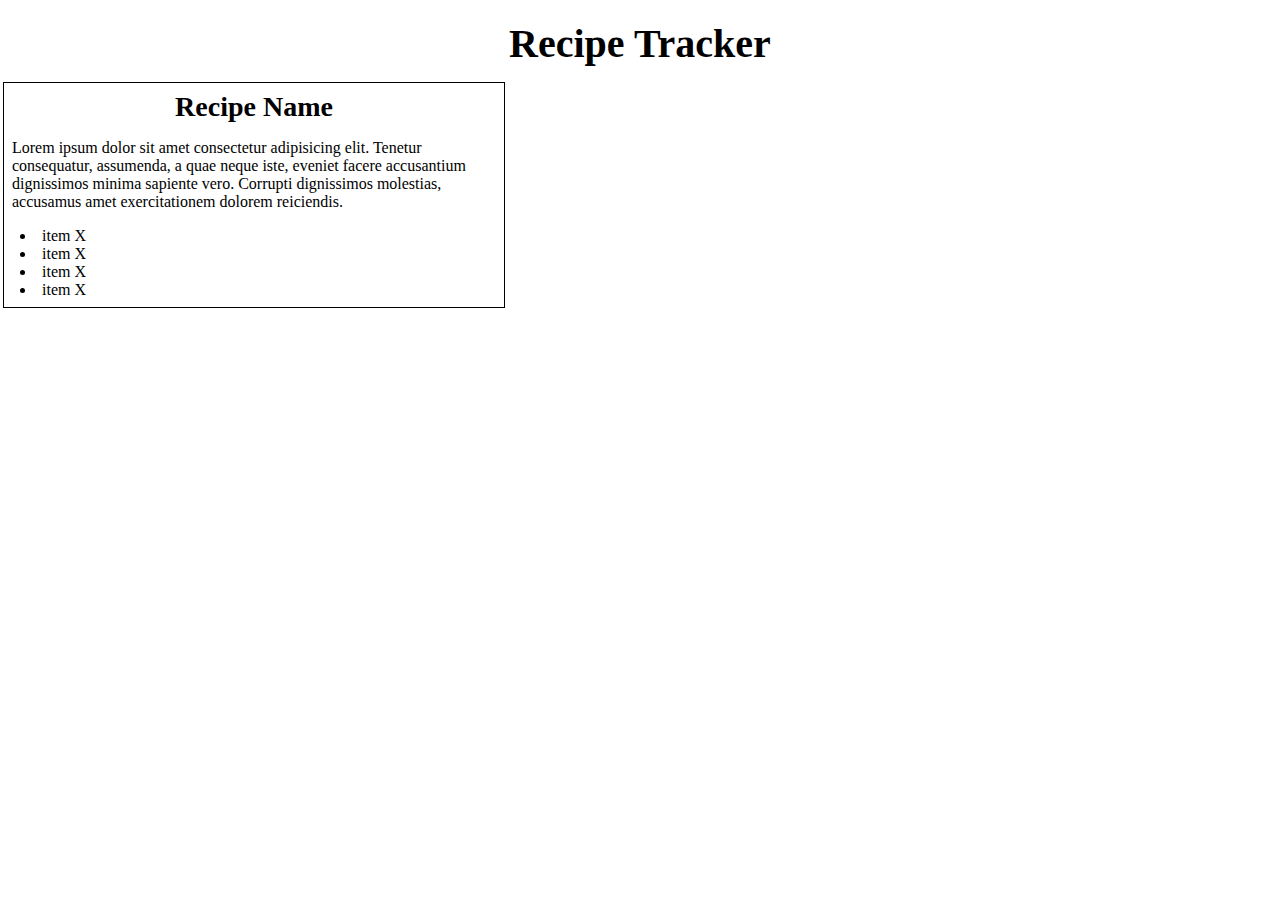
==== index.html @ 101211c1 "Initial Commit" ====
<!DOCTYPE html>
<html lang="en">
  <head>
    <meta charset="UTF-8" />
    <meta name="viewport" content="width=device-width, initial-scale=1.0" />
    <title>Recipe Tracker</title>
    <link rel="stylesheet" href="/css/styles.css" />
    <link rel="stylesheet" href="/css/reset.css" />
  </head>
  <body>
    <main>
      <header>
        <h1>Recipe Tracker</h1>
      </header>

      <div id="card-recipe" class="card">
        <header>
          <h2>Recipe Name</h2>
        </header>
        <p>
          Lorem ipsum dolor sit amet consectetur adipisicing elit. Tenetur
          consequatur, assumenda, a quae neque iste, eveniet facere accusantium
          dignissimos minima sapiente vero. Corrupti dignissimos molestias,
          accusamus amet exercitationem dolorem reiciendis.
        </p>
        <ul>
          <li>item X</li>
          <li>item X</li>
          <li>item X</li>
          <li>item X</li>
        </ul>
      </div>
    </main>
  </body>
</html>
---- css/styles.css ----
body {
  display: flex;
  padding: 0.25rem;
}

header {
  width: 100%;
}

h1 {
  width: fit-content;
  margin: 0 auto;
}

.card {
  outline: 1px black solid;
  max-width: 500px;
  padding: 0.5rem;
}

ul {
  padding-left: 0.5rem;
}

h1 {
  font-size: 2.5rem;
  font-weight: 700;
}

h2 {
  font-size: 1.75rem;
  font-weight: 700;
  width: fit-content;
}

.card > header > h2 {
  margin: 0 auto;
}
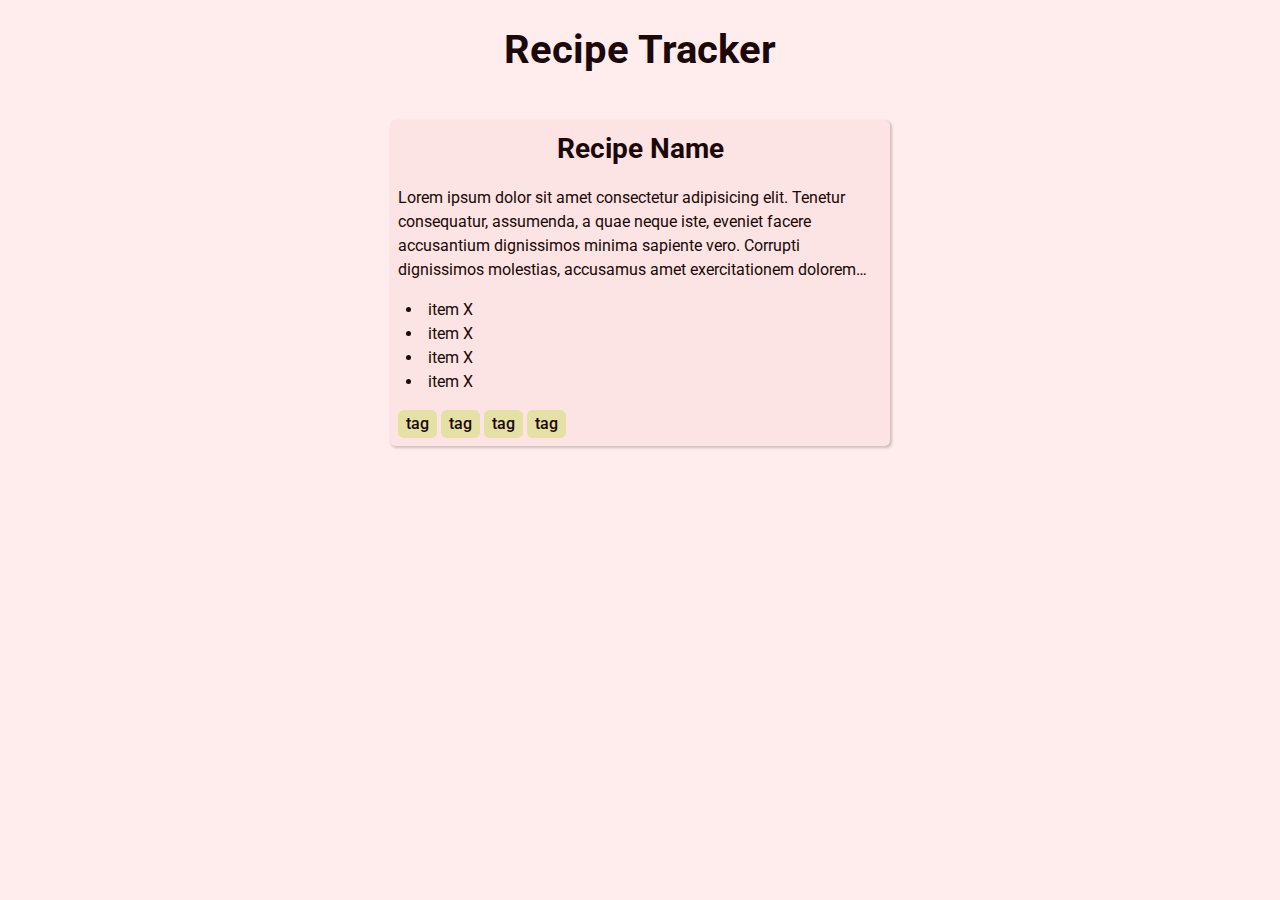
==== commit c43d6c91: "Edit styles.css, include Tags" ====
--- a/index.html
+++ b/index.html
@@ -17,18 +17,25 @@
         <header>
           <h2>Recipe Name</h2>
         </header>
-        <p>
+        <p class="recipe-description">
           Lorem ipsum dolor sit amet consectetur adipisicing elit. Tenetur
           consequatur, assumenda, a quae neque iste, eveniet facere accusantium
           dignissimos minima sapiente vero. Corrupti dignissimos molestias,
           accusamus amet exercitationem dolorem reiciendis.
         </p>
-        <ul>
+        <ul class="ingredients-list">
           <li>item X</li>
           <li>item X</li>
           <li>item X</li>
           <li>item X</li>
         </ul>
+
+        <ul class="tag-list">
+          <li class="tag">tag</li>
+          <li class="tag">tag</li>
+          <li class="tag">tag</li>
+          <li class="tag">tag</li>
+        </ul>
       </div>
     </main>
   </body>
--- a/css/styles.css
+++ b/css/styles.css
@@ -1,6 +1,26 @@
+@import url("https://fonts.googleapis.com/css2?family=Roboto:ital,wght@0,100;0,300;0,400;0,500;0,700;0,900;1,100;1,300;1,400;1,500;1,700;1,900&display=swap");
+:root {
+  --font-color: hsl(0, 56%, 7%);
+  --bg-color: hsl(3, 90%, 96%);
+  --primary: hsl(2, 56%, 52%);
+  --secondary: hsl(62, 56%, 72%);
+  --accent: hsl(84, 56%, 61%);
+
+  --tag-bg: hsl(62, 56%, 72%, 75%);
+
+  --border-radius: 0.35em;
+
+  --card-bg-color: hsl(2, 56%, 52%, 5%);
+  --card-box-shadow: hsl(0, 56%, 7%, 20%) 1.95px 1.95px 2.6px;
+}
+
 body {
   display: flex;
   padding: 0.25rem;
+  font-family: "Roboto", sans-serif;
+  font-size: 1rem;
+  color: var(--font-color);
+  background-color: var(--bg-color);
 }
 
 header {
@@ -10,15 +30,20 @@
 h1 {
   width: fit-content;
   margin: 0 auto;
+  padding-bottom: 1em;
 }
 
 .card {
-  outline: 1px black solid;
+  margin: 0 auto;
+  /* outline: 1px black solid; */
   max-width: 500px;
   padding: 0.5rem;
+  border-radius: var(--border-radius);
+  background-color: var(--card-bg-color);
+  box-shadow: var(--card-box-shadow);
 }
 
-ul {
+.ingredients-list {
   padding-left: 0.5rem;
 }
 
@@ -35,4 +60,27 @@
 
 .card > header > h2 {
   margin: 0 auto;
-}+}
+
+.tag-list {
+  display: flex;
+  list-style: none;
+  gap: 0.25rem;
+  flex-wrap: wrap;
+}
+
+.tag {
+  line-height: 1.25;
+  background-color: var(--tag-bg);
+  padding: .25em 0.5em;
+  border-radius: var(--border-radius);
+  user-select: none;
+  font-weight: 500;
+}
+
+.recipe-description {
+  display: -webkit-box;
+  -webkit-line-clamp: 4;
+  -webkit-box-orient: vertical;
+  overflow: hidden;
+}
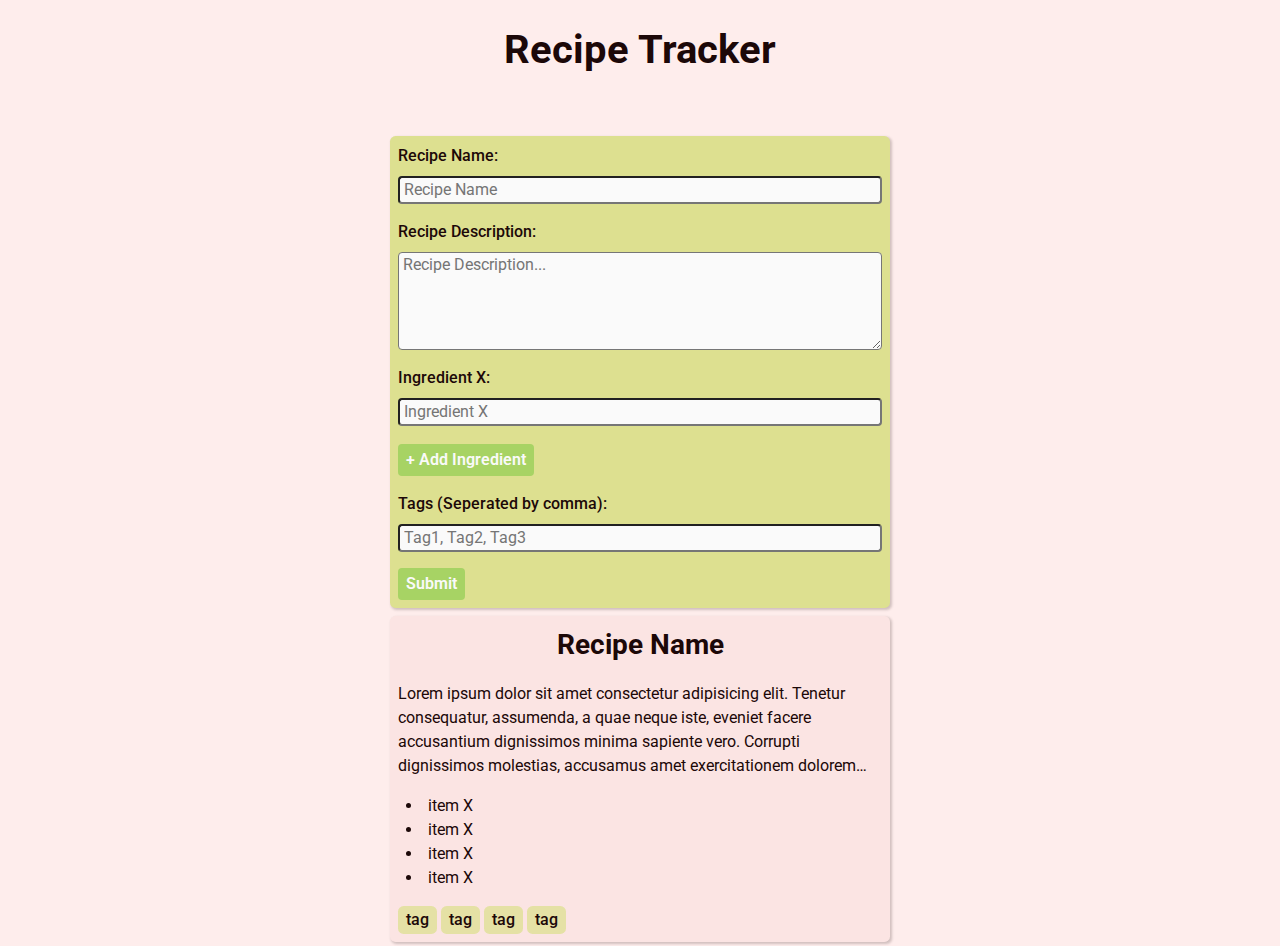
==== commit c78f4076: "Add New Recipe Form" ====
--- a/index.html
+++ b/index.html
@@ -12,6 +12,11 @@
       <header>
         <h1>Recipe Tracker</h1>
       </header>
+      
+      <div>
+        <new-recipe-form></new-recipe-form>
+        <script src="/js/NewRecipeForm.js"></script>
+      </div>
 
       <div id="card-recipe" class="card">
         <header>
--- a/css/styles.css
+++ b/css/styles.css
@@ -1,10 +1,12 @@
 @import url("https://fonts.googleapis.com/css2?family=Roboto:ital,wght@0,100;0,300;0,400;0,500;0,700;0,900;1,100;1,300;1,400;1,500;1,700;1,900&display=swap");
+
 :root {
   --font-color: hsl(0, 56%, 7%);
   --bg-color: hsl(3, 90%, 96%);
   --primary: hsl(2, 56%, 52%);
   --secondary: hsl(62, 56%, 72%);
   --accent: hsl(84, 56%, 61%);
+  --text-input-bg: hsl(0, 0%, 98%);
 
   --tag-bg: hsl(62, 56%, 72%, 75%);
 
@@ -58,7 +60,7 @@
   width: fit-content;
 }
 
-.card > header > h2 {
+.card>header>h2 {
   margin: 0 auto;
 }
 
@@ -78,9 +80,57 @@
   font-weight: 500;
 }
 
+.new-recipe-form {
+  /* width: clamp(400px, 750px, 25%); */
+  background-color: var(--secondary);
+  margin-bottom: .5rem;
+}
+
 .recipe-description {
   display: -webkit-box;
   -webkit-line-clamp: 4;
   -webkit-box-orient: vertical;
   overflow: hidden;
 }
+
+.form-input {
+  display: flex;
+  flex-direction: column;
+  gap: .25rem;
+}
+
+.form-label {
+  font-weight: 500;
+  margin-bottom: .25rem;
+}
+
+input, textarea {
+  margin: 0;
+  border-radius: .25rem;
+  background-color: var(--text-input-bg);
+  padding: 0 .25rem;
+}
+
+.ingredient-input-list {
+  display: flex;
+  flex-direction: column;
+  gap: .15rem;
+}
+
+.btn {
+  width: fit-content;
+  padding: .25rem .5rem;
+  border: none;
+  background-color: var(--accent);
+  border-radius: .25rem;
+  color: var(--text-input-bg);
+  font-weight: 600;
+}
+
+.btn:hover {
+  background-color: hsl(84, 56%, 50%);
+}
+
+.btn:active {
+  background-color: hsl(84, 56%, 40%);
+}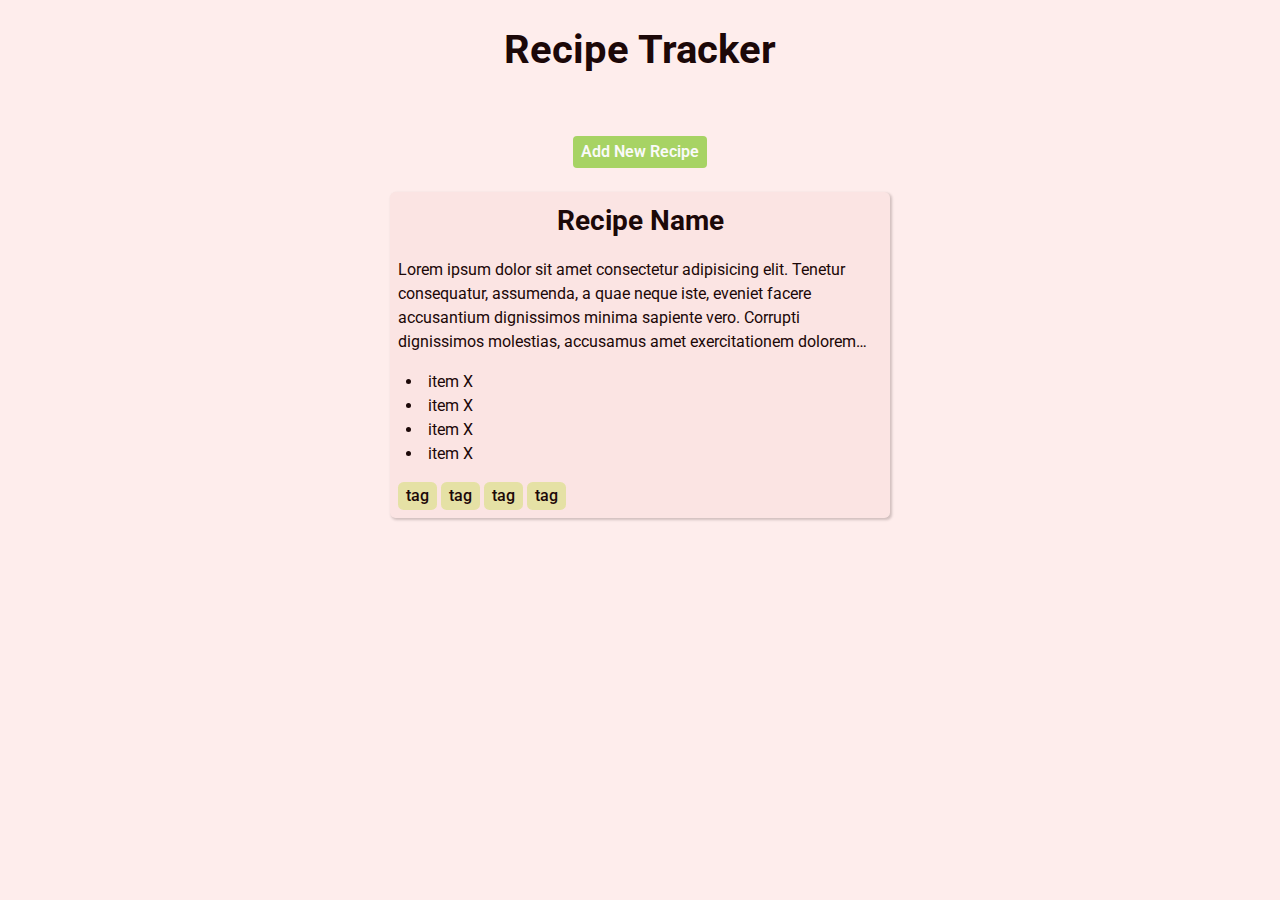
==== commit e5bcf422: "Create Add New Recipe button" ====
--- a/index.html
+++ b/index.html
@@ -1,47 +1,51 @@
 <!DOCTYPE html>
 <html lang="en">
-  <head>
-    <meta charset="UTF-8" />
-    <meta name="viewport" content="width=device-width, initial-scale=1.0" />
-    <title>Recipe Tracker</title>
-    <link rel="stylesheet" href="/css/styles.css" />
-    <link rel="stylesheet" href="/css/reset.css" />
-  </head>
-  <body>
-    <main>
+
+<head>
+  <meta charset="UTF-8" />
+  <meta name="viewport" content="width=device-width, initial-scale=1.0" />
+  <title>Recipe Tracker</title>
+  <link rel="stylesheet" href="/css/styles.css" />
+  <link rel="stylesheet" href="/css/reset.css" />
+</head>
+
+<body>
+  <main>
+    <header>
+      <h1>Recipe Tracker</h1>
+    </header>
+
+    <details id="new-recipe-tab">
+      <summary class="btn">Add New Recipe</summary>
+      <new-recipe-form></new-recipe-form>
+    </details>
+
+    <script src="/js/NewRecipeForm.js"></script>
+    <div id="card-recipe" class="card">
       <header>
-        <h1>Recipe Tracker</h1>
+        <h2>Recipe Name</h2>
       </header>
-      
-      <div>
-        <new-recipe-form></new-recipe-form>
-        <script src="/js/NewRecipeForm.js"></script>
-      </div>
+      <p class="recipe-description">
+        Lorem ipsum dolor sit amet consectetur adipisicing elit. Tenetur
+        consequatur, assumenda, a quae neque iste, eveniet facere accusantium
+        dignissimos minima sapiente vero. Corrupti dignissimos molestias,
+        accusamus amet exercitationem dolorem reiciendis.
+      </p>
+      <ul class="ingredients-list">
+        <li>item X</li>
+        <li>item X</li>
+        <li>item X</li>
+        <li>item X</li>
+      </ul>
 
-      <div id="card-recipe" class="card">
-        <header>
-          <h2>Recipe Name</h2>
-        </header>
-        <p class="recipe-description">
-          Lorem ipsum dolor sit amet consectetur adipisicing elit. Tenetur
-          consequatur, assumenda, a quae neque iste, eveniet facere accusantium
-          dignissimos minima sapiente vero. Corrupti dignissimos molestias,
-          accusamus amet exercitationem dolorem reiciendis.
-        </p>
-        <ul class="ingredients-list">
-          <li>item X</li>
-          <li>item X</li>
-          <li>item X</li>
-          <li>item X</li>
-        </ul>
+      <ul class="tag-list">
+        <li class="tag">tag</li>
+        <li class="tag">tag</li>
+        <li class="tag">tag</li>
+        <li class="tag">tag</li>
+      </ul>
+    </div>
+  </main>
+</body>
 
-        <ul class="tag-list">
-          <li class="tag">tag</li>
-          <li class="tag">tag</li>
-          <li class="tag">tag</li>
-          <li class="tag">tag</li>
-        </ul>
-      </div>
-    </main>
-  </body>
-</html>
+</html>--- a/css/styles.css
+++ b/css/styles.css
@@ -86,6 +86,19 @@
   margin-bottom: .5rem;
 }
 
+#new-recipe-tab {
+  margin: 1rem auto;
+}
+
+#new-recipe-tab summary {
+  user-select: none;
+  margin: .5rem auto;
+}
+
+#new-recipe-tab summary::marker{
+  content: "";
+}
+
 .recipe-description {
   display: -webkit-box;
   -webkit-line-clamp: 4;
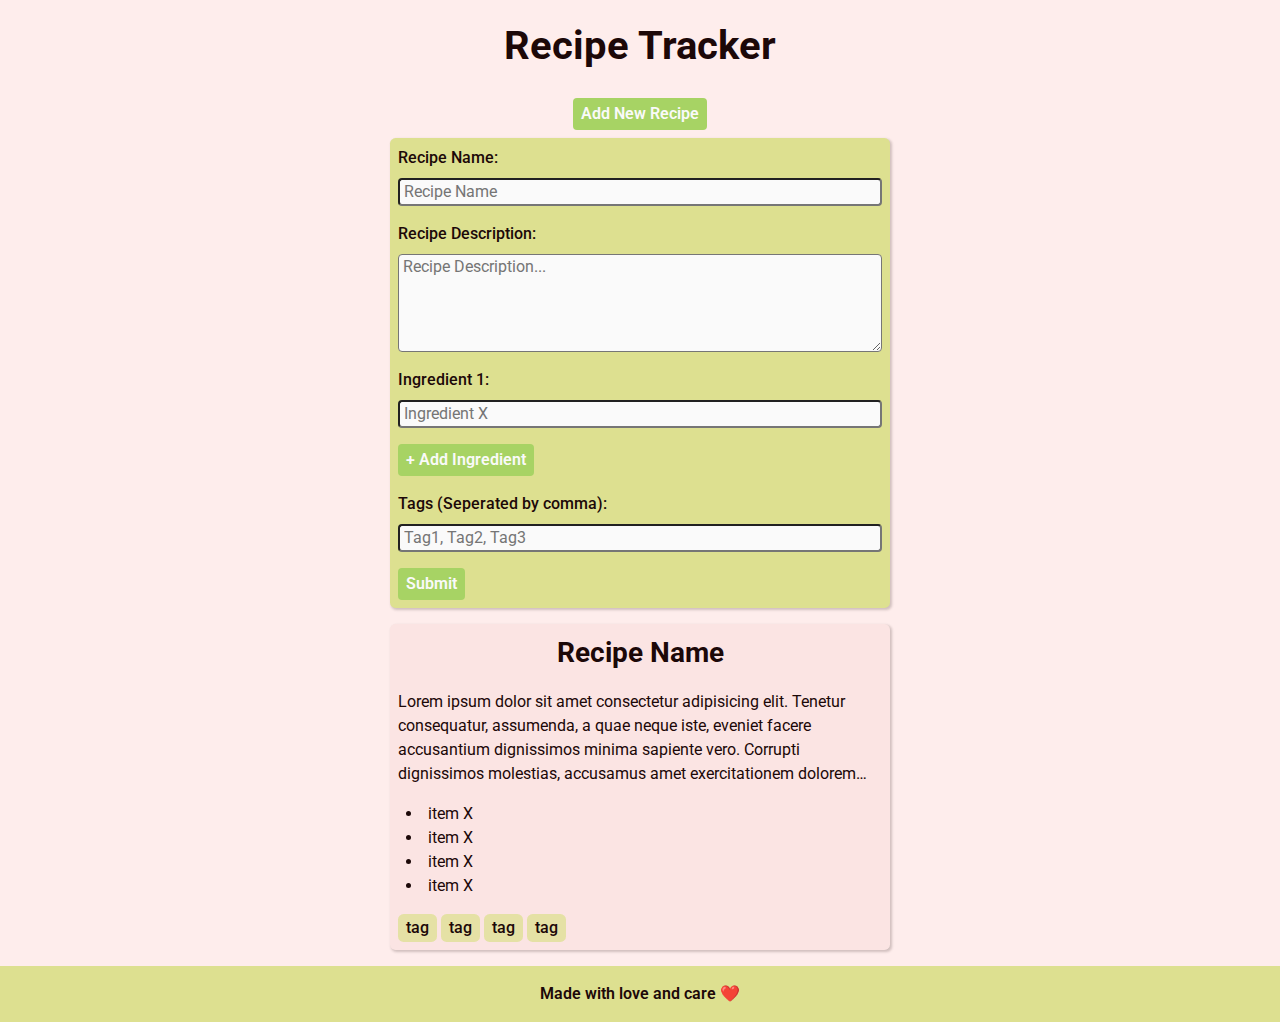
==== commit e7afff1d: "Create Footer and styles" ====
--- a/index.html
+++ b/index.html
@@ -15,7 +15,7 @@
       <h1>Recipe Tracker</h1>
     </header>
 
-    <details id="new-recipe-tab">
+    <details id="new-recipe-tab" open>
       <summary class="btn">Add New Recipe</summary>
       <new-recipe-form></new-recipe-form>
     </details>
@@ -46,6 +46,10 @@
       </ul>
     </div>
   </main>
+
+  <footer>
+    <span>Made with love and care ❤️</span>
+  </footer>
 </body>
 
 </html>--- a/css/styles.css
+++ b/css/styles.css
@@ -18,7 +18,8 @@
 
 body {
   display: flex;
-  padding: 0.25rem;
+  flex-direction: column;
+  /* padding: 0.25rem; */
   font-family: "Roboto", sans-serif;
   font-size: 1rem;
   color: var(--font-color);
@@ -29,10 +30,23 @@
   width: 100%;
 }
 
+footer {
+  display: flex;
+  /* height: 2em; */
+  background-color: var(--secondary);
+  margin-top: 1em;
+  font-weight: 600;
+  justify-content: center;
+  padding: 1rem;
+}
+
 h1 {
   width: fit-content;
   margin: 0 auto;
-  padding-bottom: 1em;
+  padding-bottom: .15em;
+
+  font-size: 2.5rem;
+  font-weight: 700;
 }
 
 .card {
@@ -47,11 +61,6 @@
 
 .ingredients-list {
   padding-left: 0.5rem;
-}
-
-h1 {
-  font-size: 2.5rem;
-  font-weight: 700;
 }
 
 h2 {
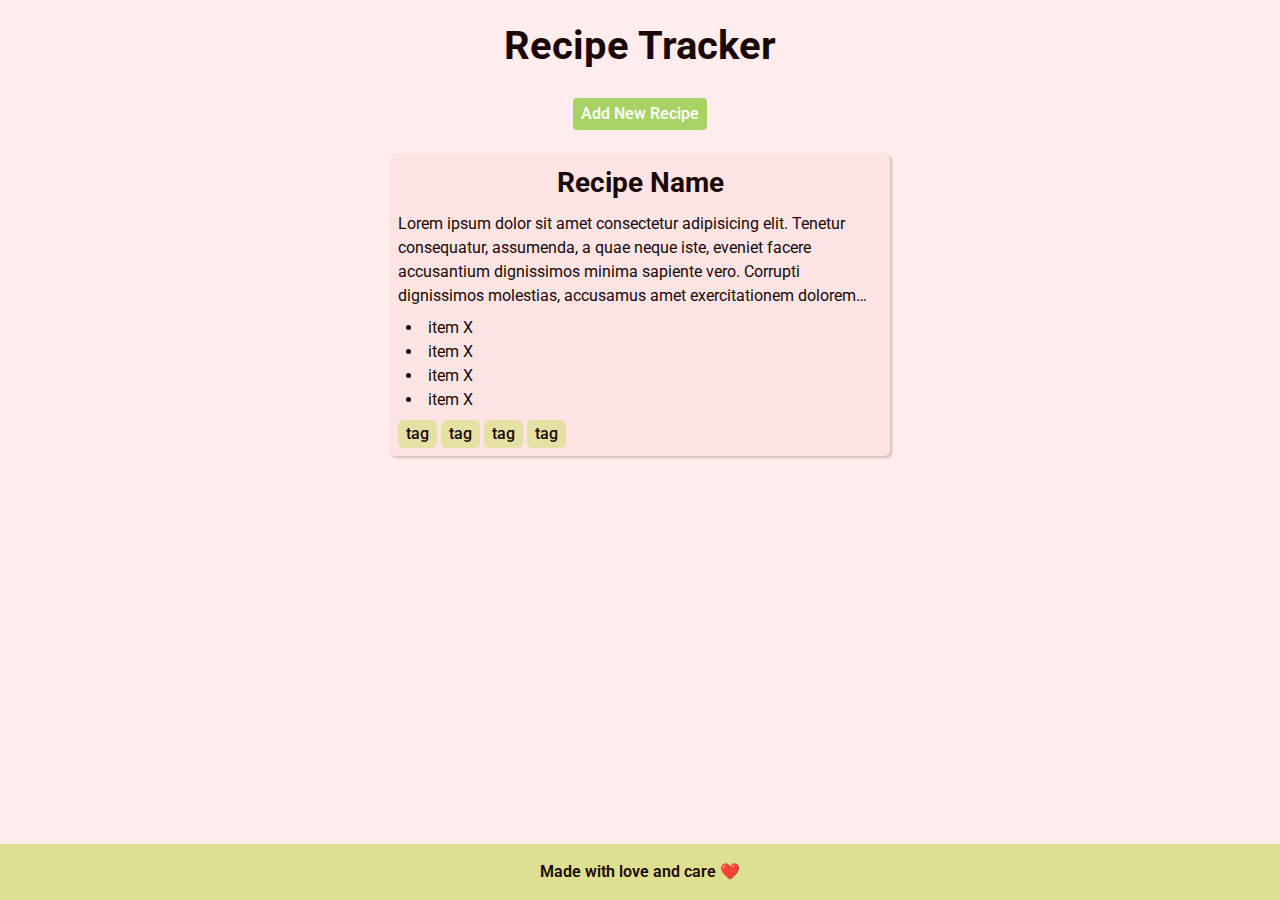
==== commit 529dcf43: "Edit Styles" ====
--- a/index.html
+++ b/index.html
@@ -5,32 +5,36 @@
   <meta charset="UTF-8" />
   <meta name="viewport" content="width=device-width, initial-scale=1.0" />
   <title>Recipe Tracker</title>
+  <link rel="stylesheet" href="/css/reset.css" />
   <link rel="stylesheet" href="/css/styles.css" />
-  <link rel="stylesheet" href="/css/reset.css" />
 </head>
 
 <body>
-  <main>
-    <header>
-      <h1>Recipe Tracker</h1>
-    </header>
 
-    <details id="new-recipe-tab" open>
+  <header class="page-header">
+    <h1>Recipe Tracker</h1>
+  </header>
+
+  <main class="flow">
+    <details id="new-recipe-tab">
       <summary class="btn">Add New Recipe</summary>
       <new-recipe-form></new-recipe-form>
     </details>
 
     <script src="/js/NewRecipeForm.js"></script>
+
     <div id="card-recipe" class="card">
       <header>
         <h2>Recipe Name</h2>
       </header>
+
       <p class="recipe-description">
         Lorem ipsum dolor sit amet consectetur adipisicing elit. Tenetur
         consequatur, assumenda, a quae neque iste, eveniet facere accusantium
         dignissimos minima sapiente vero. Corrupti dignissimos molestias,
         accusamus amet exercitationem dolorem reiciendis.
       </p>
+      
       <ul class="ingredients-list">
         <li>item X</li>
         <li>item X</li>
@@ -45,6 +49,7 @@
         <li class="tag">tag</li>
       </ul>
     </div>
+
   </main>
 
   <footer>
--- a/css/styles.css
+++ b/css/styles.css
@@ -19,15 +19,22 @@
 body {
   display: flex;
   flex-direction: column;
-  /* padding: 0.25rem; */
   font-family: "Roboto", sans-serif;
   font-size: 1rem;
   color: var(--font-color);
   background-color: var(--bg-color);
 }
 
+main {
+  flex: 1;
+}
+
 header {
   width: 100%;
+}
+
+.page-header {
+  margin-top: 1em;
 }
 
 footer {
@@ -50,6 +57,10 @@
 }
 
 .card {
+  display: flex;
+  flex-direction: column;
+  gap: .5rem;
+
   margin: 0 auto;
   /* outline: 1px black solid; */
   max-width: 500px;
@@ -104,7 +115,7 @@
   margin: .5rem auto;
 }
 
-#new-recipe-tab summary::marker{
+#new-recipe-tab summary::marker {
   content: "";
 }
 
@@ -126,7 +137,8 @@
   margin-bottom: .25rem;
 }
 
-input, textarea {
+input,
+textarea {
   margin: 0;
   border-radius: .25rem;
   background-color: var(--text-input-bg);
@@ -155,4 +167,8 @@
 
 .btn:active {
   background-color: hsl(84, 56%, 40%);
+}
+
+.flow > * + * {
+  margin-top: 1em;
 }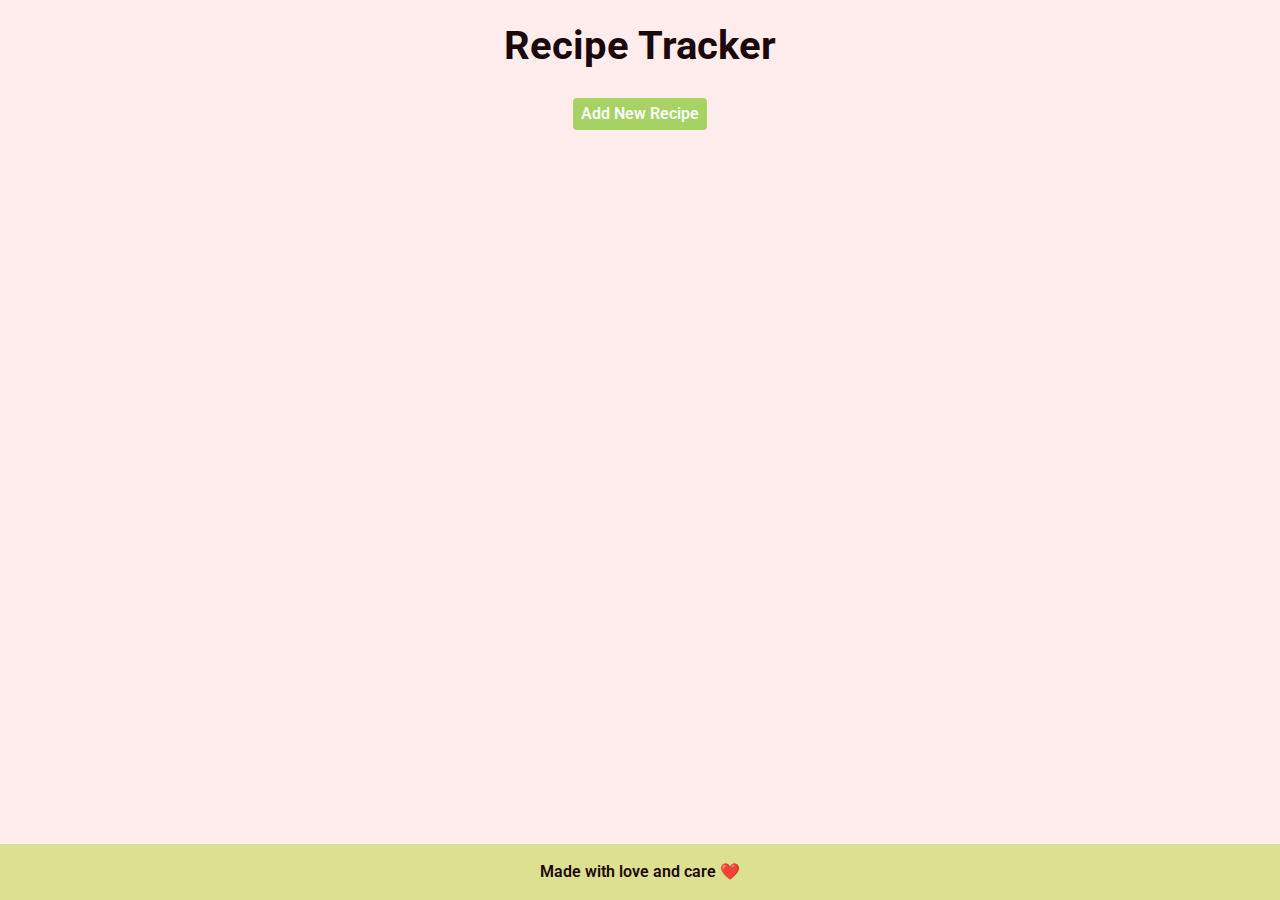
==== commit f2465abb: "Create Dynamic Functionality" ====
--- a/index.html
+++ b/index.html
@@ -1,60 +1,64 @@
 <!DOCTYPE html>
 <html lang="en">
+  <head>
+    <meta charset="UTF-8" />
+    <meta name="viewport" content="width=device-width, initial-scale=1.0" />
+    <title>Recipe Tracker</title>
+    <link rel="stylesheet" href="/css/reset.css" />
+    <link rel="stylesheet" href="/css/styles.css" />
+    <script defer src="/js/CreateCards.js"></script>
+  </head>
 
-<head>
-  <meta charset="UTF-8" />
-  <meta name="viewport" content="width=device-width, initial-scale=1.0" />
-  <title>Recipe Tracker</title>
-  <link rel="stylesheet" href="/css/reset.css" />
-  <link rel="stylesheet" href="/css/styles.css" />
-</head>
+  <body>
+    <header class="page-header">
+      <h1>Recipe Tracker</h1>
+    </header>
 
-<body>
+    <main class="flow">
+      <details id="new-recipe-tab">
+        <summary class="btn">Add New Recipe</summary>
+        <new-recipe-form></new-recipe-form>
+      </details>
 
-  <header class="page-header">
-    <h1>Recipe Tracker</h1>
-  </header>
+      <script src="/js/NewRecipeForm.js"></script>
 
-  <main class="flow">
-    <details id="new-recipe-tab">
-      <summary class="btn">Add New Recipe</summary>
-      <new-recipe-form></new-recipe-form>
-    </details>
+      <div id="recipe-card-container"></div>
 
-    <script src="/js/NewRecipeForm.js"></script>
+      <template id="recipe-card">
+        <div id="card-recipe" class="card">
+          <header class="recipe-name">
+            <h2 id="recipe-card-name">Recipe Name</h2>
+            <div>
+              <img src="/assets/delete.svg" alt="Delete" class="svg-btn" />
+              <img src="/assets/edit.svg" alt="Edit" class="svg-btn" />
+            </div>
+          </header>
 
-    <div id="card-recipe" class="card">
-      <header>
-        <h2>Recipe Name</h2>
-      </header>
+          <p class="recipe-description" id="recipe-card-description">
+            Lorem ipsum dolor sit amet consectetur adipisicing elit. Tenetur
+            consequatur, assumenda, a quae neque iste, eveniet facere
+            accusantium dignissimos minima sapiente vero. Corrupti dignissimos
+            molestias, accusamus amet exercitationem dolorem reiciendis.
+          </p>
 
-      <p class="recipe-description">
-        Lorem ipsum dolor sit amet consectetur adipisicing elit. Tenetur
-        consequatur, assumenda, a quae neque iste, eveniet facere accusantium
-        dignissimos minima sapiente vero. Corrupti dignissimos molestias,
-        accusamus amet exercitationem dolorem reiciendis.
-      </p>
-      
-      <ul class="ingredients-list">
-        <li>item X</li>
-        <li>item X</li>
-        <li>item X</li>
-        <li>item X</li>
-      </ul>
+          <ul class="ingredients-list" id="recipe-card-ingredient-list"></ul>
 
-      <ul class="tag-list">
-        <li class="tag">tag</li>
-        <li class="tag">tag</li>
-        <li class="tag">tag</li>
-        <li class="tag">tag</li>
-      </ul>
-    </div>
+          <ul class="tag-list" id="recipe-card-tag-list"></ul>
+        </div>
+      </template>
+    </main>
 
-  </main>
+    <footer>
+      <span>Made with love and care ❤️</span>
+    </footer>
+  </body>
+</html>
 
-  <footer>
-    <span>Made with love and care ❤️</span>
-  </footer>
-</body>
+<script>
+  function removeEntry(index) {
+    const recipeArray = JSON.parse(localStorage.getItem("recipes") || []);
+    recipeArray.filter((obj) => obj.index !== index);
 
-</html>+    localStorage.setItem("recipes", JSON.stringify(recipeArray));
+  }
+</script>
--- a/css/styles.css
+++ b/css/styles.css
@@ -14,6 +14,8 @@
 
   --card-bg-color: hsl(2, 56%, 52%, 5%);
   --card-box-shadow: hsl(0, 56%, 7%, 20%) 1.95px 1.95px 2.6px;
+
+  --screen-size-lg: 1480px;
 }
 
 body {
@@ -59,15 +61,26 @@
 .card {
   display: flex;
   flex-direction: column;
+  flex-grow: 1;
   gap: .5rem;
 
   margin: 0 auto;
   /* outline: 1px black solid; */
+  width: 350px;
   max-width: 500px;
   padding: 0.5rem;
   border-radius: var(--border-radius);
   background-color: var(--card-bg-color);
   box-shadow: var(--card-box-shadow);
+}
+
+#recipe-card-container{
+  margin: 0 auto;
+  display: flex;
+  flex-wrap: wrap;
+  max-width: var(--screen-size-lg);
+  padding: 0 2rem;
+  gap: 1rem;
 }
 
 .ingredients-list {
@@ -171,4 +184,22 @@
 
 .flow > * + * {
   margin-top: 1em;
+}
+
+.recipe-name {
+  display: flex;
+  align-items: center;
+  flex-direction: column;
+}
+
+.recipe-name > div {
+  display: flex;
+  margin-left: auto;
+  gap: .5rem;
+}
+
+.svg-btn {
+  height: 100%;
+  width: 32px;
+  color: red;
 }